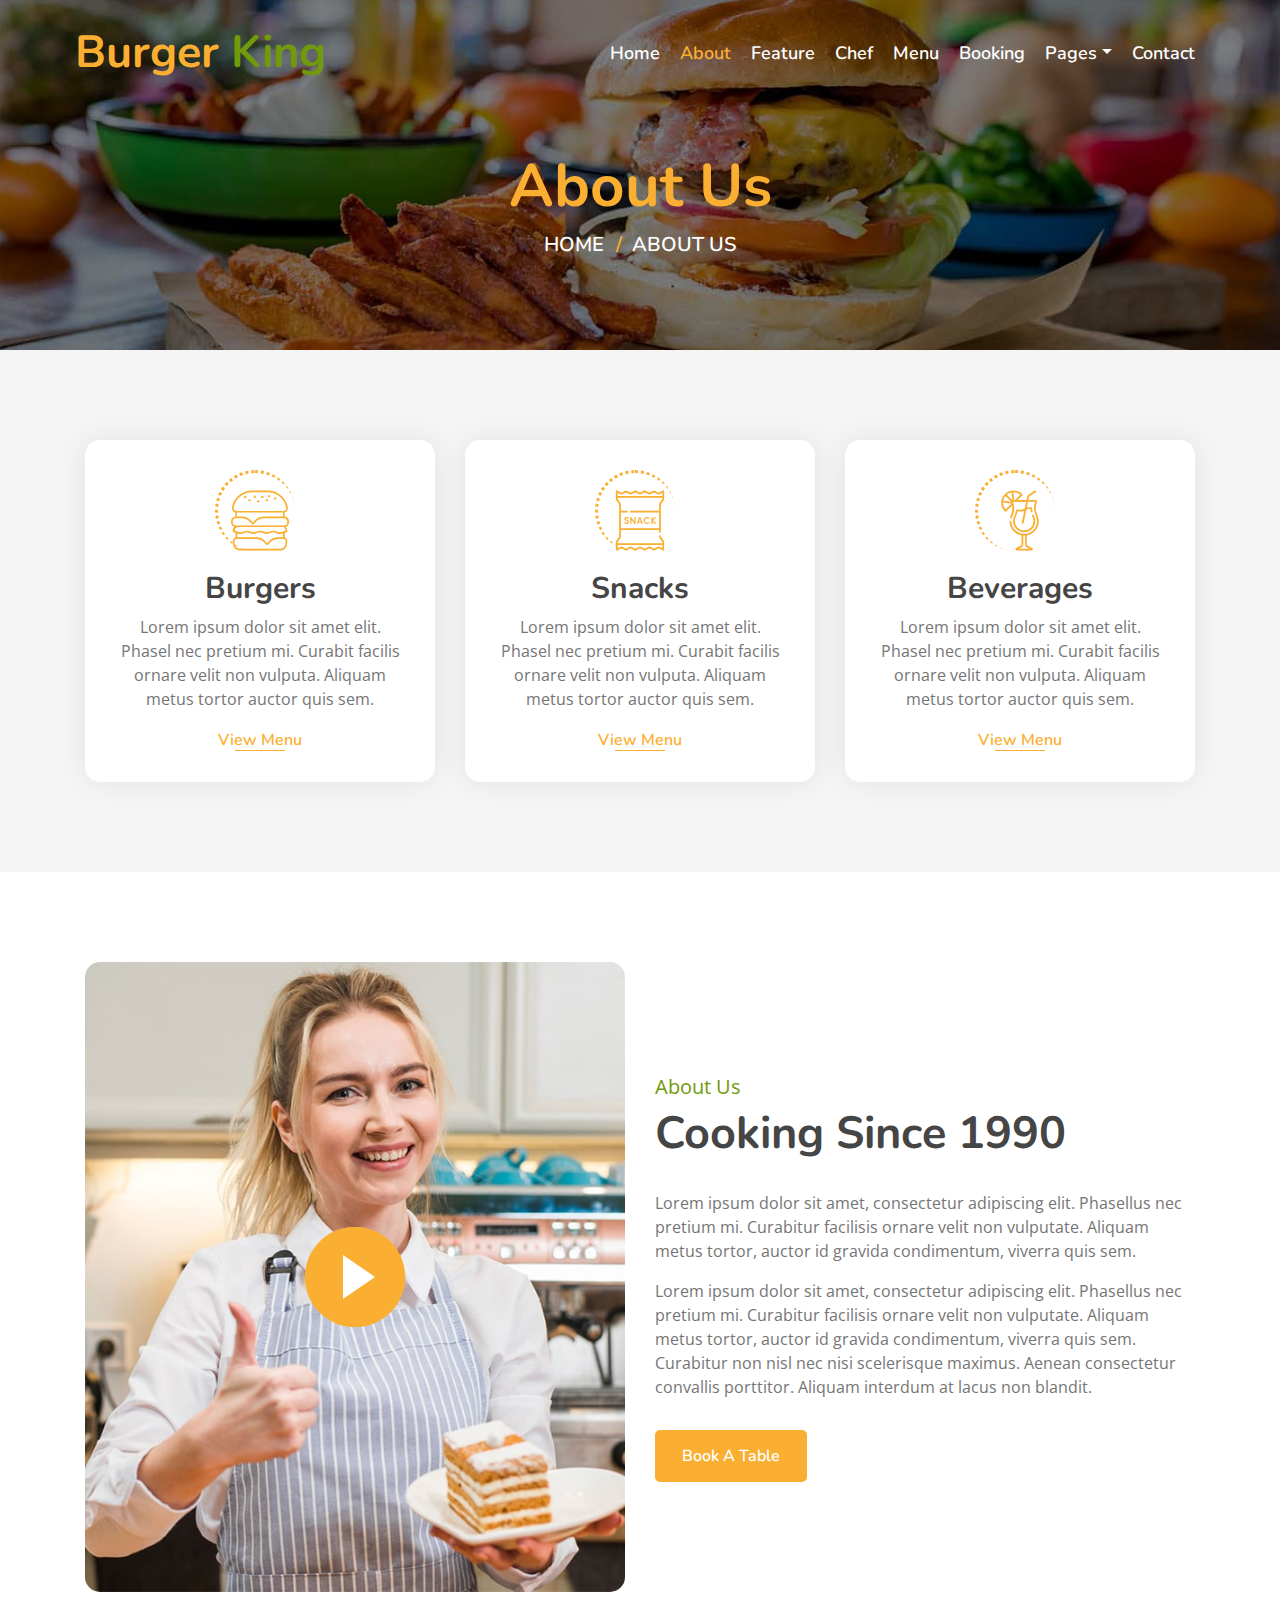
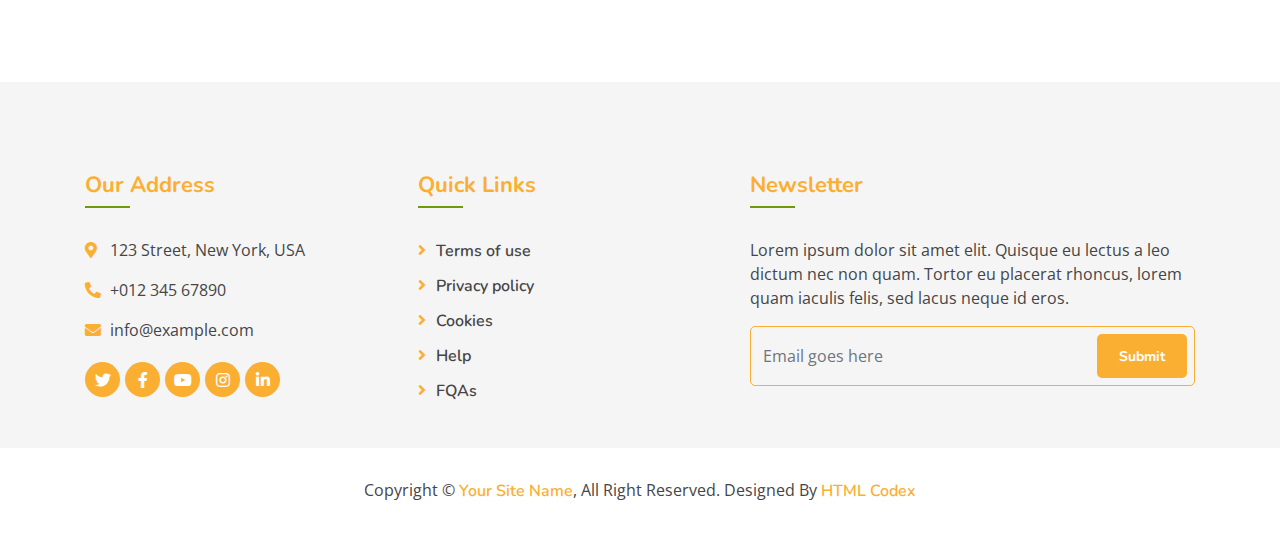
==== about.html @ d8babcac "load" ====
<!DOCTYPE html>
<html lang="en">
    <head>
        <meta charset="utf-8">
        <title>Burger King - Food Website Template</title>
        <meta content="width=device-width, initial-scale=1.0" name="viewport">
        <meta content="Free Website Template" name="keywords">
        <meta content="Free Website Template" name="description">

        <!-- Favicon -->
        <link href="img/favicon.ico" rel="icon">

        <!-- Google Font -->
        <link href="https://fonts.googleapis.com/css?family=Open+Sans:300,400|Nunito:600,700" rel="stylesheet"> 
        
        <!-- CSS Libraries -->
        <link href="https://stackpath.bootstrapcdn.com/bootstrap/4.4.1/css/bootstrap.min.css" rel="stylesheet">
        <link href="https://cdnjs.cloudflare.com/ajax/libs/font-awesome/5.10.0/css/all.min.css" rel="stylesheet">
        <link href="lib/animate/animate.min.css" rel="stylesheet">
        <link href="lib/owlcarousel/assets/owl.carousel.min.css" rel="stylesheet">
        <link href="lib/flaticon/font/flaticon.css" rel="stylesheet">
        <link href="lib/tempusdominus/css/tempusdominus-bootstrap-4.min.css" rel="stylesheet" />

        <!-- Template Stylesheet -->
        <link href="css/style.css" rel="stylesheet">
    </head>

    <body>
        <!-- Nav Bar Start -->
        <div class="navbar navbar-expand-lg bg-light navbar-light">
            <div class="container-fluid">
                <a href="index.html" class="navbar-brand">Burger <span>King</span></a>
                <button type="button" class="navbar-toggler" data-toggle="collapse" data-target="#navbarCollapse">
                    <span class="navbar-toggler-icon"></span>
                </button>

                <div class="collapse navbar-collapse justify-content-between" id="navbarCollapse">
                    <div class="navbar-nav ml-auto">
                        <a href="index.html" class="nav-item nav-link">Home</a>
                        <a href="about.html" class="nav-item nav-link active">About</a>
                        <a href="feature.html" class="nav-item nav-link">Feature</a>
                        <a href="team.html" class="nav-item nav-link">Chef</a>
                        <a href="menu.html" class="nav-item nav-link">Menu</a>
                        <a href="booking.html" class="nav-item nav-link">Booking</a>
                        <div class="nav-item dropdown">
                            <a href="#" class="nav-link dropdown-toggle" data-toggle="dropdown">Pages</a>
                            <div class="dropdown-menu">
                                <a href="blog.html" class="dropdown-item">Blog Grid</a>
                                <a href="single.html" class="dropdown-item">Blog Detail</a>
                            </div>
                        </div>
                        <a href="contact.html" class="nav-item nav-link">Contact</a>
                    </div>
                </div>
            </div>
        </div>
        <!-- Nav Bar End -->
        
        
        <!-- Page Header Start -->
        <div class="page-header mb-0">
            <div class="container">
                <div class="row">
                    <div class="col-12">
                        <h2>About Us</h2>
                    </div>
                    <div class="col-12">
                        <a href="">Home</a>
                        <a href="">About Us</a>
                    </div>
                </div>
            </div>
        </div>
        <!-- Page Header End -->
        
        
        <!-- Food Start -->
        <div class="food mt-0">
            <div class="container">
                <div class="row align-items-center">
                    <div class="col-md-4">
                        <div class="food-item">
                            <i class="flaticon-burger"></i>
                            <h2>Burgers</h2>
                            <p>
                                Lorem ipsum dolor sit amet elit. Phasel nec pretium mi. Curabit facilis ornare velit non vulputa. Aliquam metus tortor auctor quis sem. 
                            </p>
                            <a href="">View Menu</a>
                        </div>
                    </div>
                    <div class="col-md-4">
                        <div class="food-item">
                            <i class="flaticon-snack"></i>
                            <h2>Snacks</h2>
                            <p>
                                Lorem ipsum dolor sit amet elit. Phasel nec pretium mi. Curabit facilis ornare velit non vulputa. Aliquam metus tortor auctor quis sem. 
                            </p>
                            <a href="">View Menu</a>
                        </div>
                    </div>
                    <div class="col-md-4">
                        <div class="food-item">
                            <i class="flaticon-cocktail"></i>
                            <h2>Beverages</h2>
                            <p>
                                Lorem ipsum dolor sit amet elit. Phasel nec pretium mi. Curabit facilis ornare velit non vulputa. Aliquam metus tortor auctor quis sem. 
                            </p>
                            <a href="">View Menu</a>
                        </div>
                    </div>
                </div>
            </div>
        </div>
        <!-- Food End -->
        

        <!-- About Start -->
        <div class="about">
            <div class="container">
                <div class="row align-items-center">
                    <div class="col-lg-6">
                        <div class="about-img">
                            <img src="img/about.jpg" alt="Image">
                            <button type="button" class="btn-play" data-toggle="modal" data-src="https://www.youtube.com/embed/DWRcNpR6Kdc" data-target="#videoModal">
                                <span></span>
                            </button>
                        </div>
                    </div>
                    <div class="col-lg-6">
                        <div class="about-content">
                            <div class="section-header">
                                <p>About Us</p>
                                <h2>Cooking Since 1990</h2>
                            </div>
                            <div class="about-text">
                                <p>
                                    Lorem ipsum dolor sit amet, consectetur adipiscing elit. Phasellus nec pretium mi. Curabitur facilisis ornare velit non vulputate. Aliquam metus tortor, auctor id gravida condimentum, viverra quis sem.
                                </p>
                                <p>
                                    Lorem ipsum dolor sit amet, consectetur adipiscing elit. Phasellus nec pretium mi. Curabitur facilisis ornare velit non vulputate. Aliquam metus tortor, auctor id gravida condimentum, viverra quis sem. Curabitur non nisl nec nisi scelerisque maximus. Aenean consectetur convallis porttitor. Aliquam interdum at lacus non blandit.
                                </p>
                                <a class="btn custom-btn" href="">Book A Table</a>
                            </div>
                        </div>
                    </div>
                </div>
            </div>
        </div>
        <!-- About End -->
        
        
        <!-- Video Modal Start-->
        <div class="modal fade" id="videoModal" tabindex="-1" role="dialog" aria-labelledby="exampleModalLabel" aria-hidden="true">
            <div class="modal-dialog" role="document">
                <div class="modal-content">
                    <div class="modal-body">
                        <button type="button" class="close" data-dismiss="modal" aria-label="Close">
                            <span aria-hidden="true">&times;</span>
                        </button>        
                        <!-- 16:9 aspect ratio -->
                        <div class="embed-responsive embed-responsive-16by9">
                            <iframe class="embed-responsive-item" src="" id="video"  allowscriptaccess="always" allow="autoplay"></iframe>
                        </div>
                    </div>
                </div>
            </div>
        </div> 
        <!-- Video Modal End -->


        <!-- Footer Start -->
        <div class="footer">
            <div class="container">
                <div class="row">
                    <div class="col-lg-7">
                        <div class="row">
                            <div class="col-md-6">
                                <div class="footer-contact">
                                    <h2>Our Address</h2>
                                    <p><i class="fa fa-map-marker-alt"></i>123 Street, New York, USA</p>
                                    <p><i class="fa fa-phone-alt"></i>+012 345 67890</p>
                                    <p><i class="fa fa-envelope"></i>info@example.com</p>
                                    <div class="footer-social">
                                        <a href=""><i class="fab fa-twitter"></i></a>
                                        <a href=""><i class="fab fa-facebook-f"></i></a>
                                        <a href=""><i class="fab fa-youtube"></i></a>
                                        <a href=""><i class="fab fa-instagram"></i></a>
                                        <a href=""><i class="fab fa-linkedin-in"></i></a>
                                    </div>
                                </div>
                            </div>
                            <div class="col-md-6">
                                <div class="footer-link">
                                    <h2>Quick Links</h2>
                                    <a href="">Terms of use</a>
                                    <a href="">Privacy policy</a>
                                    <a href="">Cookies</a>
                                    <a href="">Help</a>
                                    <a href="">FQAs</a>
                                </div>
                            </div>
                        </div>
                    </div>
                    <div class="col-lg-5">
                        <div class="footer-newsletter">
                            <h2>Newsletter</h2>
                            <p>
                                Lorem ipsum dolor sit amet elit. Quisque eu lectus a leo dictum nec non quam. Tortor eu placerat rhoncus, lorem quam iaculis felis, sed lacus neque id eros.
                            </p>
                            <div class="form">
                                <input class="form-control" placeholder="Email goes here">
                                <button class="btn custom-btn">Submit</button>
                            </div>
                        </div>
                    </div>
                </div>
            </div>
            <div class="copyright">
                <div class="container">
                    <p>Copyright &copy; <a href="#">Your Site Name</a>, All Right Reserved.</p>
                    <p>Designed By <a href="https://htmlcodex.com">HTML Codex</a></p>
                </div>
            </div>
        </div>
        <!-- Footer End -->

        <a href="#" class="back-to-top"><i class="fa fa-chevron-up"></i></a>

        <!-- JavaScript Libraries -->
        <script src="https://code.jquery.com/jquery-3.4.1.min.js"></script>
        <script src="https://stackpath.bootstrapcdn.com/bootstrap/4.4.1/js/bootstrap.bundle.min.js"></script>
        <script src="lib/easing/easing.min.js"></script>
        <script src="lib/owlcarousel/owl.carousel.min.js"></script>
        <script src="lib/tempusdominus/js/moment.min.js"></script>
        <script src="lib/tempusdominus/js/moment-timezone.min.js"></script>
        <script src="lib/tempusdominus/js/tempusdominus-bootstrap-4.min.js"></script>
        
        <!-- Contact Javascript File -->
        <script src="mail/jqBootstrapValidation.min.js"></script>
        <script src="mail/contact.js"></script>

        <!-- Template Javascript -->
        <script src="js/main.js"></script>
    </body>
</html>
---- lib/flaticon/font/flaticon.css ----
/*
  	Flaticon icon font: Flaticon
  	Creation date: 19/09/2020 16:59
  	*/

@font-face {
  font-family: "Flaticon";
  src: url("./Flaticon.eot");
  src: url("./Flaticon.eot?#iefix") format("embedded-opentype"),
       url("./Flaticon.woff2") format("woff2"),
       url("./Flaticon.woff") format("woff"),
       url("./Flaticon.ttf") format("truetype"),
       url("./Flaticon.svg#Flaticon") format("svg");
  font-weight: normal;
  font-style: normal;
}

@media screen and (-webkit-min-device-pixel-ratio:0) {
  @font-face {
    font-family: "Flaticon";
    src: url("./Flaticon.svg#Flaticon") format("svg");
  }
}

[class^="flaticon-"]:before, [class*=" flaticon-"]:before,
[class^="flaticon-"]:after, [class*=" flaticon-"]:after {   
  font-family: Flaticon;
        font-size: 20px;
font-style: normal;
margin-left: 20px;
}

.flaticon-burger:before { content: "\f100"; }
.flaticon-fast-food:before { content: "\f101"; }
.flaticon-snack:before { content: "\f102"; }
.flaticon-cocktail:before { content: "\f103"; }
.flaticon-vegetable:before { content: "\f104"; }
.flaticon-meat:before { content: "\f105"; }
.flaticon-medal:before { content: "\f106"; }
.flaticon-fruits-and-vegetables:before { content: "\f107"; }
.flaticon-cooking:before { content: "\f108"; }
.flaticon-courier:before { content: "\f109"; }
---- css/style.css ----
/*******************************/
/********* General CSS *********/
/*******************************/
body {
    color: #757575;
    background: #ffffff;
    font-family: 'open sans', sans-serif;
}

h1,
h2, 
h3, 
h4,
h5, 
h6 {
    color: #454545;
    font-family: 'Nunito', sans-serif;
}

a {
    font-family: 'Nunito', sans-serif;
    font-weight: 600;
    color: #fbaf32;
    transition: .3s;
}

a:hover,
a:active,
a:focus {
    color: #719a0a;
    outline: none;
    text-decoration: none;
}

.btn.custom-btn {
    padding: 12px 25px;
    font-family: 'Nunito', sans-serif;
    font-size: 16px;
    font-weight: 600;
    color: #ffffff;
    background: #fbaf32;
    border: 2px solid #fbaf32;
    border-radius: 5px;
    transition: .5s;
}

.btn.custom-btn:hover {
    color: #fbaf32;
    background: transparent;
}

.btn.custom-btn:focus,
.form-control:focus,
.custom-select:focus {
    box-shadow: none;
}

.container-fluid {
    max-width: 1366px;
}

.back-to-top {
    position: fixed;
    display: none;
    background: #fbaf32;
    width: 44px;
    height: 44px;
    text-align: center;
    line-height: 1;
    font-size: 22px;
    right: 15px;
    bottom: 15px;
    border-radius: 5px;
    transition: background 0.5s;
    z-index: 9;
}

.back-to-top i {
    color: #ffffff;
    padding-top: 10px;
}

.back-to-top:hover {
    background: #719a0a;
}

[class^="flaticon-"]:before, [class*=" flaticon-"]:before,
[class^="flaticon-"]:after, [class*=" flaticon-"]:after {   
    font-size: inherit;
    margin-left: 0;
}


/**********************************/
/*********** Nav Bar CSS **********/
/**********************************/
.navbar {
    position: relative;
    transition: .5s;
    z-index: 999;
}

.navbar.nav-sticky {
    position: fixed;
    top: 0;
    width: 100%;
    box-shadow: 0 2px 5px rgba(0, 0, 0, .3);
}

.navbar .navbar-brand {
    margin: 0;
    color: #fbaf32;
    font-size: 45px;
    line-height: 0px;
    font-weight: 700;
    font-family: 'Nunito', sans-serif;
    transition: .5s;
    
}

.navbar .navbar-brand span {
    color: #719a0a;
}

.navbar .navbar-brand:hover {
    color: #fbaf32;
}

.navbar .navbar-brand:hover span {
    color: #fbaf32;
}

.navbar .navbar-brand img {
    max-width: 100%;
    /* max-height: 40px; */
}

.navbar .dropdown-menu {
    margin-top: 0;
    border: 0;
    border-radius: 0;
    background: #f8f9fa;
}

@media (min-width: 992px) {
    .navbar {
        position: absolute;
        width: 100%;
        padding: 30px 60px;
        background: transparent !important;
        z-index: 9;
    }
    
    .navbar.nav-sticky {
        padding: 10px 60px;
        background: #ffffff !important;
    }
    
    .navbar .navbar-brand {
        color: #fbaf32;
    }
    
    .navbar.nav-sticky .navbar-brand {
        color: #fbaf32;
    }

    .navbar-light .navbar-nav .nav-link,
    .navbar-light .navbar-nav .nav-link:focus {
        padding: 10px 10px 8px 10px;
        font-family: 'Nunito', sans-serif;
        color: #ffffff;
        font-size: 18px;
        font-weight: 600;
    }
    
    .navbar-light.nav-sticky .navbar-nav .nav-link,
    .navbar-light.nav-sticky .navbar-nav .nav-link:focus {
        color: #666666;
    }

    .navbar-light .navbar-nav .nav-link:hover,
    .navbar-light .navbar-nav .nav-link.active {
        color: #fbaf32;
    }
    
    .navbar-light.nav-sticky .navbar-nav .nav-link:hover,
    .navbar-light.nav-sticky .navbar-nav .nav-link.active {
        color: #fbaf32;
    }
}

@media (max-width: 991.98px) {   
    .navbar {
        padding: 15px;
        background: #ffffff !important;
    }
    
    .navbar .navbar-brand {
        color: #fbaf32;
    }
    
    .navbar .navbar-nav {
        margin-top: 15px;
    }
    
    .navbar a.nav-link {
        padding: 5px;
    }
    
    .navbar .dropdown-menu {
        box-shadow: none;
    }
}


/*******************************/
/********** Hero CSS ***********/
/*******************************/
.carousel {
    position: relative;
    width: 100%;
    height: 60VH;
    min-height: 400px;
    background: #ffffff;
}

.carousel .container-fluid {
    padding: 0;
}

.carousel .carousel-item {
    position: relative;
    width: 100%;
    height: 60VH;
    display: flex;
    align-items: center;
    justify-content: center;
    flex-direction: column;
}

.carousel .carousel-img {
    position: relative;
    width: 100%;
    height: 100%;
    text-align: right;
    overflow: hidden;
}

.carousel .carousel-img::after {
    position: absolute;
    content: "";
    top: 0;
    right: 0;
    bottom: 0;
    left: 0;
    background: rgba(0, 0, 0, 0.6);
    z-index: 1;
}

.carousel .carousel-img img {
    width: 100%;
    height: 100%;
    object-fit: cover;
}

.carousel .carousel-text {
    position: absolute;
    max-width: 700px;
    height: calc(100vh - 35px);
    display: flex;
    align-items: center;
    justify-content: center;
    flex-direction: column;
    z-index: 2;
}

.carousel .carousel-text h1 {
    text-align: center;
    color: #ffffff;
    font-size: 60px;
    font-weight: 700;
    margin-bottom: 30px;
}

.carousel .carousel-text h1 span {
    color: #fbaf32;
}

.carousel .carousel-text p {
    color: #ffffff;
    text-align: center;
    font-size: 20px;
    margin-bottom: 35px;
}

.carousel .carousel-btn .btn:last-child {
    margin-left: 10px;
    background: #719a0a;
    border-color: #719a0a;
}

.carousel .carousel-btn .btn:last-child:hover {
    color: #719a0a;
    background: transparent;
}

.carousel .animated {
    -webkit-animation-duration: 1s;
    animation-duration: 1s;
}

@media (max-width: 991.98px) {
    .carousel,
    .carousel .carousel-item,
    .carousel .carousel-text {
        height: calc(100vh - 105px);
    }
    
    .carousel .carousel-text h1 {
        font-size: 35px;
    }
    
    .carousel .carousel-text p {
        font-size: 16px;
    }
    
    .carousel .carousel-text .btn {
        padding: 12px 30px;
        font-size: 15px;
        letter-spacing: 0;
    }
}

@media (max-width: 767.98px) {
    .carousel,
    .carousel .carousel-item,
    .carousel .carousel-text {
        height: calc(100vh - 70px);
    }
    
    .carousel .carousel-text h1 {
        font-size: 30px;
    }
    
    .carousel .carousel-text .btn {
        padding: 10px 25px;
        font-size: 15px;
        letter-spacing: 0;
    }
}

@media (max-width: 575.98px) {
    .carousel .carousel-text h1 {
        font-size: 25px;
    }
    
    .carousel .carousel-text .btn {
        padding: 8px 20px;
        font-size: 14px;
        letter-spacing: 0;
    }
}


/*******************************/
/******* Page Header CSS *******/
/*******************************/
.page-header {
    position: relative;
    margin-bottom: 45px;
    padding: 150px 0 90px 0;
    text-align: center;
    background: linear-gradient(rgba(0, 0, 0, .5), rgba(0, 0, 0, .5)), url(../img/page-header.jpg);
    background-position: center;
    background-repeat: no-repeat;
    background-size: cover;
}

.page-header h2 {
    position: relative;
    color: #fbaf32;
    font-size: 60px;
    font-weight: 700;
}

.page-header a {
    position: relative;
    padding: 0 12px;
    font-size: 20px;
    text-transform: uppercase;
    color: #ffffff;
}

.page-header a:hover {
    color: #ffffff;
}

.page-header a::after {
    position: absolute;
    content: "/";
    width: 8px;
    height: 8px;
    top: -1px;
    right: -7px;
    text-align: center;
    color: #fbaf32;
}

.page-header a:last-child::after {
    display: none;
}

@media (max-width: 767.98px) {
    .page-header h2 {
        font-size: 35px;
    }
    
    .page-header a {
        font-size: 18px;
    }
}


/*******************************/
/******* Section Header ********/
/*******************************/
.section-header {
    position: relative;
    margin-bottom: 45px;
}

.section-header p {
    color: #719a0a;
    margin-bottom: 5px;
    position: relative;
    font-size: 20px;
}

.section-header h2 {
    margin: 0;
    position: relative;
    font-size: 45px;
    font-weight: 700;
}

@media (max-width: 991.98px) {
    .section-header h2 {
        font-size: 40px;
        font-weight: 600;
    }
}

@media (max-width: 767.98px) {
    .section-header h2 {
        font-size: 35px;
        font-weight: 600;
    }
}

@media (max-width: 575.98px) {
    .section-header h2 {
        font-size: 30px;
        font-weight: 600;
    }
}


/*******************************/
/********* Booking CSS *********/
/*******************************/
.booking {
    position: relative;
    width: 100%;
    margin-bottom: 45px;
    background: rgba(0, 0, 0, .04);
}

.booking .booking-content {
    padding: 45px 0 15px 0;
}

.booking .booking-content .section-header {
    margin-bottom: 30px;
}

.booking .booking-form {
    padding: 60px 30px;
    background: #fbaf32;
}

.booking .booking-form .control-group {
    margin-bottom: 15px;
}

.booking .booking-form .input-group-text {
    position: absolute;
    padding: 0;
    border: none;
    background: none;
    top: 15px;
    right: 15px;
    color: #ffffff;
    font-size: 14px;
}

.booking .booking-form .form-control {
    height: 45px;
    font-size: 14px;
    color: #ffffff;
    padding: 0 15px;
    border-radius: 5px !important;
    border: 1px solid #ffffff;
    background: transparent;
}

.booking .booking-form select.form-control {
    padding: 0 10px;
}

.booking .booking-form .form-control::placeholder {
    color: #ffffff;
    opacity: 1;
}

.booking .booking-form .form-control:-ms-input-placeholder,
.booking .booking-form .form-control::-ms-input-placeholder {
    color: #ffffff;
}

.booking .booking-form .input-group [data-toggle="datetimepicker"] {
    cursor: default;
}

.booking .booking-form .btn.custom-btn {
    width: 100%;
    color: #fbaf32;
    background: #ffffff;
    border: 1px solid #ffffff;
}

.booking .booking-form .btn.custom-btn:hover {
    color: #ffffff;
    background: transparent;
}


/*******************************/
/********** Menu CSS ***********/
/*******************************/
.food {
    position: relative;
    width: 100%;
    padding: 90px 0 60px 0;
    margin: 45px 0;
    background: rgba(0, 0, 0, .04);
}

.food .food-item {
    position: relative;
    width: 100%;
    margin-bottom: 30px;
    padding: 50px 30px 30px;
    text-align: center;
    background: #ffffff;
    border-radius: 15px;
    box-shadow: 0 0 30px rgba(0, 0, 0, .08);
    transition: .3s;
}

.food .food-item:hover {
    box-shadow: none;
}

.food .food-item i {
    position: relative;
    display: inline-block;
    color: #fbaf32;
    font-size: 60px;
    line-height: 60px;
    margin-bottom: 20px;
    transition: .3s;
}

.food .food-item:hover i {
    color: #719a0a;
}

.food .food-item i::after {
    position: absolute;
    content: "";
    width: calc(100% + 20px);
    height: calc(100% + 20px);
    top: -20px;
    left: -15px;
    border: 3px dotted #fbaf32;
    border-right: transparent;
    border-bottom: transparent;
    border-radius: 100px;
    transition: .3s;
}

.food .food-item:hover i::after {
    border: 3px dotted #719a0a;
    border-right: transparent;
    border-bottom: transparent;
}

.food .food-item h2 {
    font-size: 30px;
    font-weight: 700;
}

.food .food-item a {
    position: relative;
    font-size: 16px;
}

.food .food-item a::after {
    position: absolute;
    content: "";
    width: 50px;
    height: 1px;
    bottom: 0;
    left: calc(50% - 25px);
    background: #fbaf32;
    transition: .3s;
}

.food .food-item a:hover::after {
    width: 100%;
    left: 0;
    background: #719a0a;
}



/*******************************/
/********** About CSS **********/
/*******************************/
.about {
    position: relative;
    width: 100%;
    padding: 45px 0;
}

.about .section-header {
    margin-bottom: 30px;
    margin-left: 0;
}

.about .about-img {
    position: relative;
}

.about .about-img img {
    position: relative;
    width: 100%;
    border-radius: 15px;
}

.about .btn-play {
    position: absolute;
    z-index: 1;
    top: 50%;
    left: 50%;
    transform: translateX(-50%) translateY(-50%);
    box-sizing: content-box;
    display: block;
    width: 32px;
    height: 44px;
    border-radius: 50%;
    border: none;
    outline: none;
    padding: 18px 20px 18px 28px;
}

.about .btn-play:before {
    content: "";
    position: absolute;
    z-index: 0;
    left: 50%;
    top: 50%;
    transform: translateX(-50%) translateY(-50%);
    display: block;
    width: 100px;
    height: 100px;
    background: #fbaf32;
    border-radius: 50%;
    animation: pulse-border 1500ms ease-out infinite;
}

.about .btn-play:after {
    content: "";
    position: absolute;
    z-index: 1;
    left: 50%;
    top: 50%;
    transform: translateX(-50%) translateY(-50%);
    display: block;
    width: 100px;
    height: 100px;
    background: #fbaf32;
    border-radius: 50%;
    transition: all 200ms;
}

.about .btn-play img {
    position: relative;
    z-index: 3;
    max-width: 100%;
    width: auto;
    height: auto;
}

.about .btn-play span {
    display: block;
    position: relative;
    z-index: 3;
    width: 0;
    height: 0;
    border-left: 32px solid #ffffff;
    border-top: 22px solid transparent;
    border-bottom: 22px solid transparent;
}

@keyframes pulse-border {
  0% {
    transform: translateX(-50%) translateY(-50%) translateZ(0) scale(1);
    opacity: 1;
  }
  100% {
    transform: translateX(-50%) translateY(-50%) translateZ(0) scale(1.5);
    opacity: 0;
  }
}

#videoModal {
    padding-left: 17px;
}

#videoModal .modal-dialog {
    position: relative;
    max-width: 800px;
    margin: 60px auto 0 auto;
}

#videoModal .modal-body {
    position: relative;
    padding: 0px;
}

#videoModal .close {
    position: absolute;
    width: 30px;
    height: 30px;
    right: 0px;
    top: -30px;
    z-index: 999;
    font-size: 30px;
    font-weight: normal;
    color: #ffffff;
    background: #000000;
    opacity: 1;
}

.about .about-content {
    position: relative;
}

.about .about-text p {
    font-size: 16px;
}

.about .about-text a.btn {
    position: relative;
    margin-top: 15px;
}

@media (max-width: 991.98px) {
    .about .about-img {
        margin-bottom: 30px;
    }
}


/*******************************/
/********* Feature CSS *********/
/*******************************/
.feature {
    position: relative;
    width: 100%;
    padding: 45px 0 0 0;
}

.feature .section-header {
    margin-bottom: 30px;
}

.feature .feature-text {
    position: relative;
    width: 100%;
}

.feature .feature-img {
    border-radius: 15px;
    margin-bottom: 25px;
    overflow: hidden;
}

.feature .feature-img .col-6,
.feature .feature-img .col-12 {
    padding: 0;
    overflow: hidden;
}

.feature .feature-img img {
    width: 100%;
    transition: .3s;
}

.feature .feature-img img:hover {
    transform: scale(1.1);
}

.feature .feature-text .btn {
    width: 100%;
    margin-top: 15px;
    margin-bottom: 45px;
}

.feature .feature-item {
    width: 100%;
    margin-bottom: 45px;
}

.feature .feature-item i {
    position: relative;
    display: block;
    color: #719a0a;
    font-size: 60px;
    line-height: 60px;
    margin-bottom: 15px;
    background-image: linear-gradient(#719a0a, #fbaf32);
    -webkit-background-clip: text;
    -webkit-text-fill-color: transparent;
}

.feature .feature-item i::after {
    position: absolute;
    content: "";
    width: 40px;
    height: 40px;
    top: -10px;
    left: 20px;
    background: #fbaf32;
    border-radius: 30px;
    z-index: -1;
}

.feature .feature-item h3 {
    font-size: 22px;
    font-weight: 700;
}


/*******************************/
/*********** Menu CSS **********/
/*******************************/
.menu {
    position: relative;
    padding: 45px 0 15px 0;
}

.menu .menu-tab {
    position: relative;
}

.menu .menu-tab img {
    max-width: 100%;
    border-radius: 15px;
}

.menu .menu-tab .nav.nav-pills .nav-link {
    color: #ffffff;
    background: #fbaf32;
    border-radius: 5px;
    margin: 0 5px;
}

.menu .menu-tab .nav.nav-pills .nav-link:hover,
.menu .menu-tab .nav.nav-pills .nav-link.active {
    color: #ffffff;
    background: #719a0a;
}

.menu .menu-tab .tab-content {
    padding: 30px 0 0 0;
    background: transparent;
}

.menu .menu-tab .tab-content .container {
    padding: 0;
}

.menu .menu-item {
    position: relative;
    margin-bottom: 30px;
    display: flex;
    align-items: center;
}

.menu .menu-img {
    width: 80px;
    margin-right: 20px;
}

.menu .menu-img img {
    width: 100%;
    border-radius: 100px;
}

.menu .menu-text {
    width: calc(100% - 100px);
}

.menu .menu-text h3 {
    position: relative;
    display: block;
    font-size: 22px;
    font-weight: 700;
}

.menu .menu-text h3::after {
    position: absolute;
    content: "";
    width: 100%;
    height: 0;
    top: 13px;
    left: 0;
    border-top: 2px dotted #cccccc;
    z-index: -1;
}

.menu .menu-text h3 span {
    display: inline-block;
    float: left;
    padding-right: 5px;
    background: #ffffff;
}

.menu .menu-text h3 strong {
    display: inline-block;
    float: right;
    padding-left: 5px;
    color: #fbaf32;
    background: #ffffff;
}

.menu .menu-text p {
    position: relative;
    margin: 5px 0 0 0;
    float: left;
    display: block;
}

@media(max-width: 575.98px) {
    .menu .menu-text p,
    .menu .menu-text h3,
    .menu .menu-text h3 span,
    .menu .menu-text h3 strong {
        display: block;
        float: none;
        padding: 0;
        margin: 0;
    }
    
    .menu .menu-text h3 {
        font-size: 18px;
        margin-bottom: 0;
    }
    
    .menu .menu-text h3 span {
        margin-bottom: 3px;
    }
    
    .menu .menu-text h3::after {
        display: none;
    }
}


/*******************************/
/*********** Team CSS **********/
/*******************************/
.team {
    position: relative;
    width: 100%;
    padding: 45px 0 15px 0;
}

.team .team-item {
    position: relative;
    margin-bottom: 30px;
    background: #ffffff;
}

.team .team-img {
    position: relative;
    border-radius: 15px 15px 0 0;
    overflow: hidden;
}

.team .team-img img {
    position: relative;
    width: 100%;
    margin-top: 15px;
    transform: scale(1.1);
    transition: .3s;
}

.team .team-item:hover img {
    margin-top: 0;
    margin-bottom: 15px;
}

.team .team-social {
    position: absolute;
    width: 100%;
    height: 100%;
    top: 0;
    left: 0;
    display: flex;
    align-items: center;
    justify-content: center;
    transition: .5s;
}

.team .team-social a {
    position: relative;
    margin: 0 3px;
    margin-top: 100px;
    width: 40px;
    height: 40px;
    display: flex;
    align-items: center;
    justify-content: center;
    border-radius: 40px;
    font-size: 16px;
    color: #ffffff;
    background: #fbaf32;
    opacity: 0;
}

.team .team-social a:hover {
    color: #ffffff;
    background: #719a0a;
}

.team .team-item:hover .team-social {
    background: rgba(256, 256, 256, .5);
}

.team .team-item:hover .team-social a:first-child {
    opacity: 1;
    margin-top: 0;
    transition: .3s 0s;
}

.team .team-item:hover .team-social a:nth-child(2) {
    opacity: 1;
    margin-top: 0;
    transition: .3s .1s;
}

.team .team-item:hover .team-social a:nth-child(3) {
    opacity: 1;
    margin-top: 0;
    transition: .3s .2s;
}

.team .team-item:hover .team-social a:nth-child(4) {
    opacity: 1;
    margin-top: 0;
    transition: .3s .3s;
}

.team .team-text {
    position: relative;
    padding: 25px 15px;
    text-align: center;
    background: #ffffff;
    border: 1px solid rgba(0, 0, 0, .07);
    border-top: none;
    border-radius: 0 0 15px 15px;
}

.team .team-text h2 {
    font-size: 22px;
    font-weight: 700;
}

.team .team-text p {
    margin: 0;
    font-size: 16px;
}


/*******************************/
/******* Testimonial CSS *******/
/*******************************/
.testimonial {
    position: relative;
    width: 100%;
    padding: 90px 0;
    margin: 45px 0;
    background: rgba(0, 0, 0, .04);
}

.testimonial .testimonials-carousel {
    position: relative;
    width: calc(100% + 30px);
    margin: 0 -15px;
}

.testimonial .testimonial-item {
    position: relative;
    margin: 15px;
    padding: 30px;
    display: flex;
    align-items: center;
    justify-content: center;
    flex-direction: column;
    background: #ffffff;
    border-radius: 15px;
    box-shadow: 0 0 15px rgba(0, 0, 0, .08);
    transition: .3s;
    overflow: hidden;
}

.testimonial .testimonial-item:hover {
    box-shadow: none;
}

.testimonial .testimonial-img {
    position: relative;
    width: 100px;
    border-radius: 100px;
    margin-bottom: 20px;
    overflow: hidden;
}

.testimonial .testimonial-img img {
    width: 100%;
    border-radius: 100px;
}

.testimonial .testimonial-item p {
    text-align: center;
    margin-bottom: 10px;
}

.testimonial .testimonial-item h2 {
    position: relative;
    font-size: 18px;
    font-weight: 700;
    margin-bottom: 2px;
}

.testimonial .testimonial-item h3 {
    color: #999999;
    font-size: 16px;
    font-weight: 600;
    margin: 0;
}

.testimonial .owl-dots {
    margin-top: 10px;
    text-align: center;
}

.testimonial .owl-dot {
    display: inline-block;
    margin: 0 5px;
    width: 12px;
    height: 12px;
    border-radius: 50%;
    background: #fbaf32;
}

.testimonial .owl-dot.active {
    background: #719a0a;
}


/*******************************/
/*********** Blog CSS **********/
/*******************************/
.blog {
    position: relative;
    width: 100%;
    padding: 45px 0 0 0;
}

.blog .blog-item {
    position: relative;
}

.blog .blog-img {
    position: relative;
    width: 100%;
    border-radius: 15px;
    overflow: hidden;
    z-index: 1;
}

.blog .blog-img img {
    width: 100%;
}

.blog .blog-content {
    position: relative;
    width: calc(100% - 60px);
    top: -60px;
    left: 30px;
    padding: 25px 30px 30px 30px;
    background: #ffffff;
    box-shadow: 0 0 30px rgba(0, 0, 0, .08);
    border-radius: 15px;
    z-index: 2;
}

.blog .blog-content h2.blog-title {
    font-size: 22px;
    font-weight: 700;
}

.blog .blog-meta {
    position: relative;
    display: flex;
    flex-wrap: wrap;
    margin-bottom: 15px;
}

.blog .blog-meta p {
    margin: 0 10px 0 0;
    font-size: 14px;
    color: #999999;
}

.blog .blog-meta i {
    color: #fbaf32;
    margin-right: 5px;
}

.blog .blog-meta p:last-child {
    margin: 0;
}

.blog .blog-text {
    position: relative;
}

.blog .blog-text p {
    margin-bottom: 10px;
}

.blog .blog-item a.btn {
    margin-top: 10px;
    padding: 5px 15px;
}

.blog .pagination .page-link {
    color: #fbaf32;
    border-radius: 5px;
    border-color: #fbaf32;
    margin: 0 2px;
}

.blog .pagination .page-link:hover,
.blog .pagination .page-item.active .page-link {
    color: #ffffff;
    background: #fbaf32;
}

.blog .pagination .disabled .page-link {
    color: #999999;
}

@media(max-width: 575.98px){
    .blog .blog-meta p {
        flex: 50%;
        font-size: 13px;
        margin: 0 0 5px 0;
    }
}


/*******************************/
/******* Single Post CSS *******/
/*******************************/
.single {
    position: relative;
    padding: 45px 0;
}

.single .single-content {
    position: relative;
    margin-bottom: 30px;
    overflow: hidden;
}

.single .single-content img {
    margin-bottom: 20px;
    width: 100%;
}

.single .single-tags {
    margin: -5px -5px 41px -5px;
    font-size: 0;
}

.single .single-tags a {
    margin: 5px;
    display: inline-block;
    padding: 7px 15px;
    font-size: 14px;
    font-weight: 400;
    color: #fbaf32;
    border: 1px solid #dddddd;
    border-radius: 5px;
}

.single .single-tags a:hover {
    color: #ffffff;
    background: #fbaf32;
    border-color: #fbaf32;
}

.single .single-bio {
    margin-bottom: 45px;
    padding: 30px;
    background: rgba(0, 0, 0, .04);
    display: flex;
}

.single .single-bio-img {
    width: 100%;
    max-width: 100px;
}

.single .single-bio-img img {
    width: 100%;
    border-radius: 100px;
}

.single .single-bio-text {
    padding-left: 30px;
}

.single .single-bio-text h3 {
    font-size: 20px;
    font-weight: 700;
}

.single .single-bio-text p {
    margin: 0;
}

.single .single-related {
    margin-bottom: 45px;
}

.single .single-related h2 {
    font-size: 30px;
    font-weight: 700;
    margin-bottom: 25px;
}

.single .related-slider {
    position: relative;
    margin: 0 -15px;
    width: calc(100% + 30px);
}

.single .related-slider .post-item {
    margin: 0 15px;
}

.single .post-item {
    display: flex;
    align-items: center;
    margin-bottom: 15px;
}

.single .post-item .post-img {
    width: 100%;
    max-width: 80px;
}

.single .post-item .post-img img {
    width: 100%;
    border-radius: 5px;
}

.single .post-item .post-text {
    padding-left: 15px;
}

.single .post-item .post-text a {
    color: #757575;
    font-size: 17px;
}

.single .post-item .post-text a:hover {
    color: #fbaf32;
}

.single .post-item .post-meta {
    display: flex;
    margin-top: 8px;
}

.single .post-item .post-meta p {
    display: inline-block;
    margin: 0;
    padding: 0 3px;
    font-size: 14px;
    font-weight: 300;
    font-style: italic;
}

.single .post-item .post-meta p a {
    margin-left: 5px;
    color: #999999;
    font-size: 14px;
    font-weight: 300;
    font-style: normal;
}

.single .related-slider .owl-nav {
    position: absolute;
    width: 90px;
    top: -55px;
    right: 15px;
    display: flex;
}

.single .related-slider .owl-nav .owl-prev,
.single .related-slider .owl-nav .owl-next {
    margin-left: 15px;
    width: 30px;
    height: 30px;
    display: flex;
    align-items: center;
    justify-content: center;
    color: #ffffff;
    background: #fbaf32;
    font-size: 16px;
    transition: .3s;
}

.single .related-slider .owl-nav .owl-prev:hover,
.single .related-slider .owl-nav .owl-next:hover {
    color: #ffffff;
    background: #719a0a;
}

.single .single-comment {
    position: relative;
    margin-bottom: 45px;
}

.single .single-comment h2 {
    font-size: 30px;
    font-weight: 700;
    margin-bottom: 25px;
}

.single .comment-list {
    list-style: none;
    padding: 0;
}

.single .comment-child {
    list-style: none;
}

.single .comment-body {
    display: flex;
    margin-bottom: 30px;
}

.single .comment-img {
    width: 60px;
}

.single .comment-img img {
    width: 100%;
    border-radius: 100px;
}

.single .comment-text {
    padding-left: 15px;
    width: calc(100% - 60px);
}

.single .comment-text h3 {
    font-size: 18px;
    font-weight: 600;
    margin-bottom: 3px;
}

.single .comment-text span {
    display: block;
    font-size: 14px;
    font-weight: 300;
    margin-bottom: 5px;
}

.single .comment-text .btn {
    padding: 3px 10px;
    font-size: 14px;
    color: #454545;
    background: #dddddd;
    border-radius: 5px;
}

.single .comment-text .btn:hover {
    background: #fbaf32;
}

.single .comment-form {
    position: relative;
}

.single .comment-form h2 {
    font-size: 30px;
    font-weight: 700;
    margin-bottom: 25px;
}

.single .comment-form form {
    padding: 30px;
    background: #f3f6ff;
}

.single .comment-form form .form-group:last-child {
    margin: 0;
}

.single .comment-form input,
.single .comment-form textarea {
    border-radius: 5px;
}


/**********************************/
/*********** Sidebar CSS **********/
/**********************************/
.sidebar {
    position: relative;
    width: 100%;
}

@media(max-width: 991.98px) {
    .sidebar {
        margin-top: 45px;
    }
}

.sidebar .sidebar-widget {
    position: relative;
    margin-bottom: 45px;
}

.sidebar .sidebar-widget .widget-title {
    position: relative;
    margin-bottom: 30px;
    padding-bottom: 5px;
    font-size: 25px;
    font-weight: 700;
}

.sidebar .sidebar-widget .widget-title::after {
    position: absolute;
    content: "";
    width: 60px;
    height: 2px;
    bottom: 0;
    left: 0;
    background: #fbaf32;
}

.sidebar .sidebar-widget .search-widget {
    position: relative;
}

.sidebar .search-widget input {
    height: 50px;
    border: 1px solid #dddddd;
    border-radius: 5px;
}

.sidebar .search-widget input:focus {
    box-shadow: none;
}

.sidebar .search-widget .btn {
    position: absolute;
    top: 6px;
    right: 15px;
    height: 40px;
    padding: 0;
    font-size: 25px;
    color: #fbaf32;
    background: none;
    border-radius: 0;
    border: none;
    transition: .3s;
}

.sidebar .search-widget .btn:hover {
    color: #719a0a;
}

.sidebar .sidebar-widget .recent-post {
    position: relative;
}

.sidebar .sidebar-widget .tab-post {
    position: relative;
}

.sidebar .tab-post .nav.nav-pills .nav-link {
    color: #ffffff;
    background: #fbaf32;
    border-radius: 0;
}

.sidebar .tab-post .nav.nav-pills .nav-link:hover,
.sidebar .tab-post .nav.nav-pills .nav-link.active {
    color: #ffffff;
    background: #719a0a;
}

.sidebar .tab-post .tab-content {
    padding: 15px 0 0 0;
    background: transparent;
}

.sidebar .tab-post .tab-content .container {
    padding: 0;
}

.sidebar .sidebar-widget .category-widget {
    position: relative;
}

.sidebar .category-widget ul {
    margin: 0;
    padding: 0;
    list-style: none;
}

.sidebar .category-widget ul li {
    margin: 0 0 12px 22px; 
}

.sidebar .category-widget ul li:last-child {
    margin-bottom: 0; 
}

.sidebar .category-widget ul li a {
    display: inline-block;
    line-height: 23px;
}

.sidebar .category-widget ul li::before {
    position: absolute;
    content: '\f105';
    font-family: 'Font Awesome 5 Free';
    font-weight: 900;
    color: #fbaf32;
    left: 1px;
}

.sidebar .category-widget ul li span {
    display: inline-block;
    float: right;
}

.sidebar .sidebar-widget .tag-widget {
    position: relative;
    margin: -5px -5px;
}

.single .tag-widget a {
    margin: 5px;
    display: inline-block;
    padding: 7px 15px;
    font-size: 14px;
    font-weight: 400;
    color: #fbaf32;
    border: 1px solid #dddddd;
    border-radius: 5px;
}

.single .tag-widget a:hover {
    color: #ffffff;
    background: #fbaf32;
    border-color: #fbaf32;
}

.sidebar .image-widget {
    display: block;
    width: 100%;
    overflow: hidden;
}

.sidebar .image-widget img {
    max-width: 100%;
    transition: .3s;
}

.sidebar .image-widget img:hover {
    transform: scale(1.1);
}


/*******************************/
/********* Contact CSS *********/
/*******************************/
.contact {
    position: relative;
    width: 100%;
    padding: 45px 0 15px 0;
}

.contact .contact-information {
    min-height: 150px;
    margin: 0 0 30px 0;
    padding: 30px 15px 0 15px;
    background: rgba(0, 0, 0, .04);
}

.contact .contact-info {
    position: relative;
    display: flex;
    align-items: center;
    margin-bottom: 30px;
}

.contact .contact-icon {
    position: relative;
    width: 50px;
    height: 50px;
    display: flex;
    align-items: center;
    justify-content: center;
    background: #fbaf32;
    border-radius: 50px;
}

.contact .contact-icon i {
    font-size: 18px;
    color: #ffffff;
}

.contact .contact-text {
    position: relative;
    width: calc(100% - 50px);
    display: flex;
    flex-direction: column;
    padding-left: 15px;
}

.contact .contact-text h3 {
    font-size: 18px;
    font-weight: 700;
    color: #719a0a;
}

.contact .contact-text p {
    margin: 0;
    font-size: 16px;
    color: #454545;
}

.contact .contact-social a {
    margin-right: 10px;
    font-size: 18px;
    color: #fbaf32;
}

.contact .contact-social a:hover {
    color: #719a0a;
}

.contact .contact-form iframe {
    width: 100%;
    height: 380px;
    border-radius: 15px;
    margin-bottom: 25px;
}

.contact .contact-form input {
    padding: 15px;
    background: none;
    border-radius: 5px;
    border: 1px solid rgba(0, 0, 0, .1);
}

.contact .contact-form textarea {
    height: 150px;
    padding: 8px 15px;
    background: none;
    border-radius: 5px;
    border: 1px solid rgba(0, 0, 0, .1);
}

.contact .help-block ul {
    margin: 0;
    padding: 0;
    list-style-type: none;
}


/*******************************/
/********* Footer CSS **********/
/*******************************/
.footer {
    position: relative;
    margin-top: 45px;
    padding-top: 90px;
    background: rgba(0, 0, 0, .04);
}

.footer .footer-contact,
.footer .footer-link,
.footer .footer-newsletter {
    position: relative;
    margin-bottom: 45px;
    color: #454545;
}

.footer .footer-contact h2,
.footer .footer-link h2,
.footer .footer-newsletter h2 {
    position: relative;
    margin-bottom: 30px;
    padding-bottom: 10px;
    font-size: 22px;
    font-weight: 700;
    color: #fbaf32;
}

.footer .footer-contact h2::after,
.footer .footer-link h2::after,
.footer .footer-newsletter h2::after {
    position: absolute;
    content: "";
    width: 45px;
    height: 2px;
    bottom: 0;
    left: 0;
    background: #719a0a;
}

.footer .footer-link a {
    display: block;
    margin-bottom: 10px;
    color: #454545;
    transition: .3s;
}

.footer .footer-link a::before {
    position: relative;
    content: "\f105";
    font-family: "Font Awesome 5 Free";
    font-weight: 900;
    margin-right: 10px;
    color: #fbaf32;
}

.footer .footer-link a:hover {
    color: #fbaf32;
    letter-spacing: 1px;
}

.footer .footer-contact p i {
    width: 25px;
    color: #fbaf32;
}

.footer .footer-social {
    position: relative;
    margin-top: 20px;
    display: flex;
}

.footer .footer-social a {
    display: inline-block;
    margin-right: 5px;
    width: 35px;
    height: 35px;
    display: flex;
    align-items: center;
    justify-content: center;
    background: #fbaf32;
    border-radius: 35px;
    font-size: 16px;
    color: #ffffff;
}

.footer .footer-social a:hover {
    background: #719a0a;
}

.footer .footer-social a:last-child {
    margin: 0;
}

.footer .footer-newsletter .form {
    position: relative;
    width: 100%;
}

.footer .footer-newsletter input {
    height: 60px;
    background: transparent;
    border: 1px solid #fbaf32;
    border-radius: 5px;
}

.footer .footer-newsletter .btn {
    position: absolute;
    top: 8px;
    right: 8px;
    height: 44px;
    padding: 8px 20px;
    font-size: 14px;
    font-weight: 700;
}

.footer .copyright {
    position: relative;
    width: 100%;
    padding: 30px 0;
    text-align: center;
    background: #ffffff;
}

.footer .copyright p {
    margin: 0;
    display: inline-block;
    color: #454545;
}

.footer .copyright p a {
    color: #fbaf32;
}

.footer .copyright p a:hover {
    color: #719a0a;
}
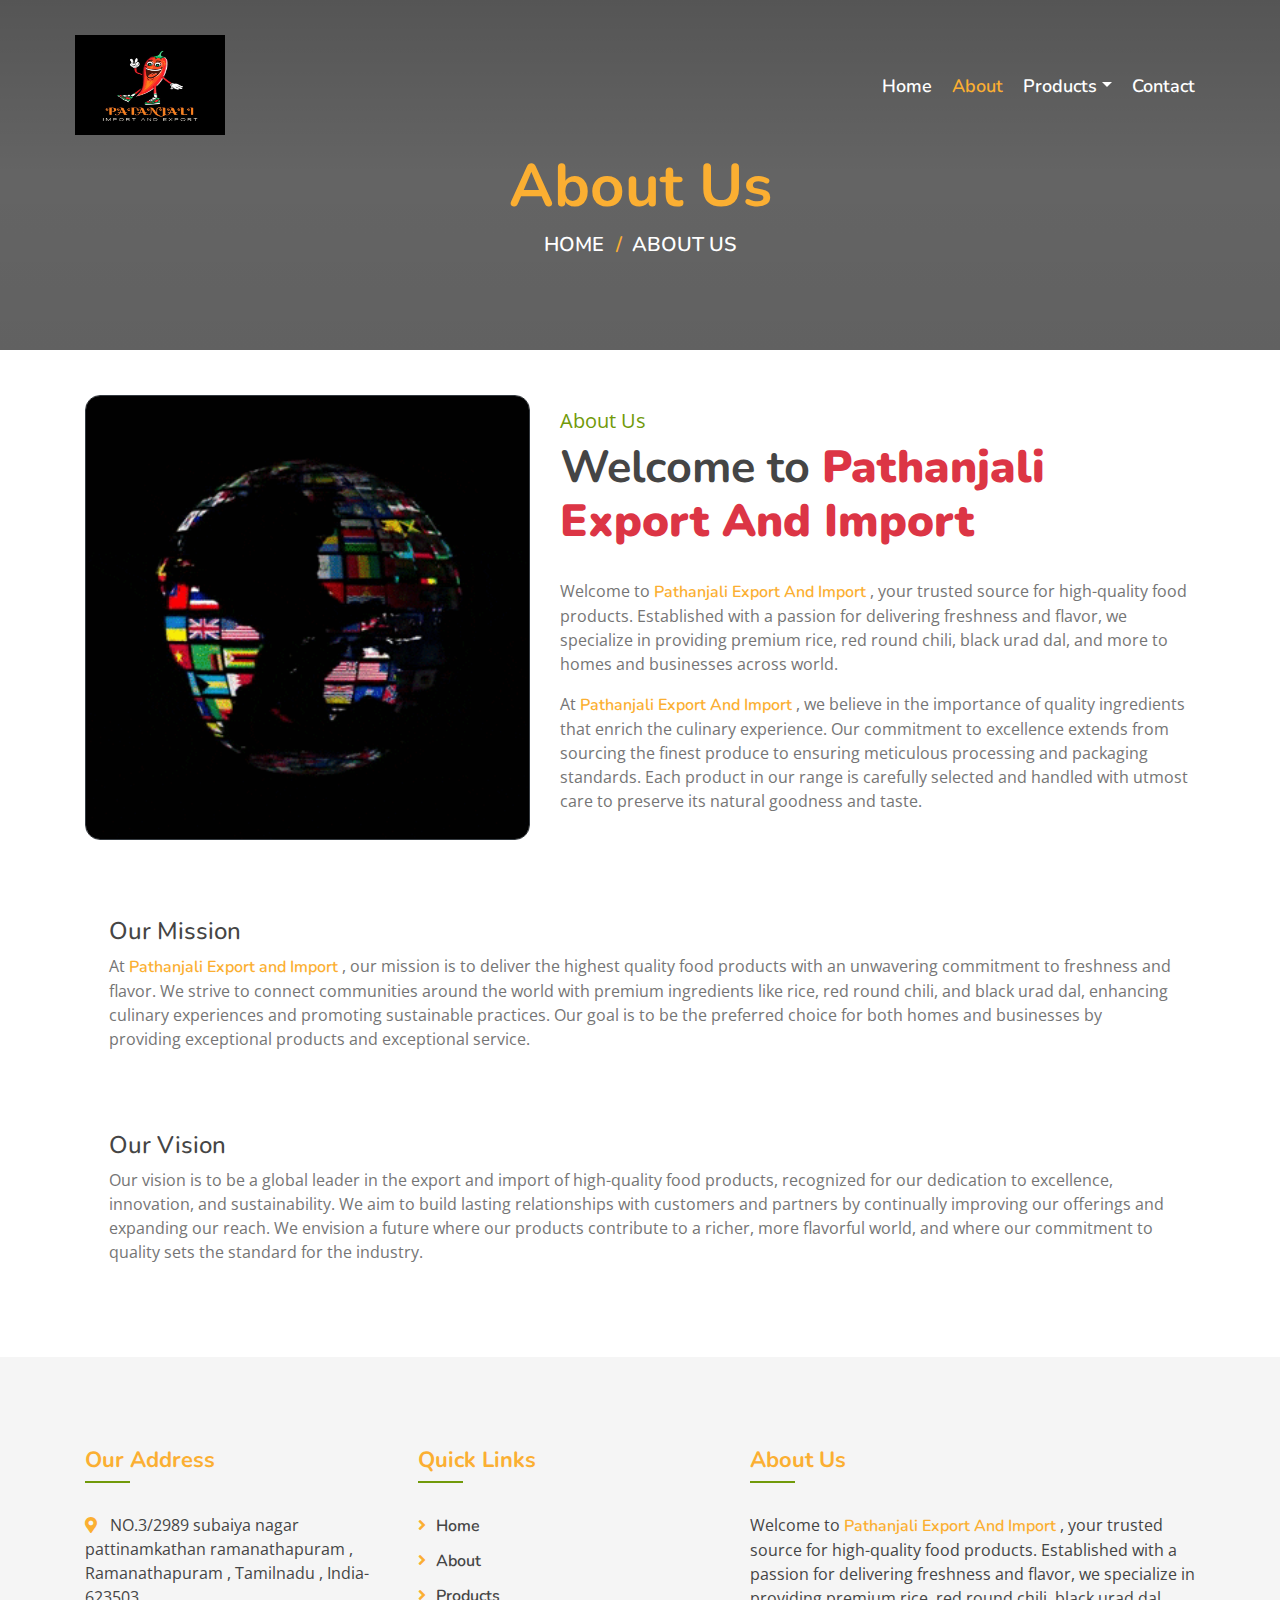
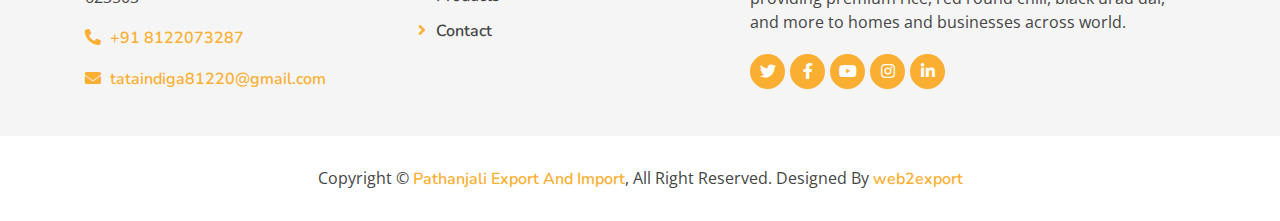
==== commit 6e55a2f7: "load" ====
--- a/about.html
+++ b/about.html
@@ -27,45 +27,43 @@
 
     <body>
         <!-- Nav Bar Start -->
-        <div class="navbar navbar-expand-lg bg-light navbar-light">
-            <div class="container-fluid">
-                <a href="index.html" class="navbar-brand">Burger <span>King</span></a>
-                <button type="button" class="navbar-toggler" data-toggle="collapse" data-target="#navbarCollapse">
-                    <span class="navbar-toggler-icon"></span>
-                </button>
-
-                <div class="collapse navbar-collapse justify-content-between" id="navbarCollapse">
-                    <div class="navbar-nav ml-auto">
-                        <a href="index.html" class="nav-item nav-link">Home</a>
-                        <a href="about.html" class="nav-item nav-link active">About</a>
-                        <a href="feature.html" class="nav-item nav-link">Feature</a>
-                        <a href="team.html" class="nav-item nav-link">Chef</a>
-                        <a href="menu.html" class="nav-item nav-link">Menu</a>
-                        <a href="booking.html" class="nav-item nav-link">Booking</a>
-                        <div class="nav-item dropdown">
-                            <a href="#" class="nav-link dropdown-toggle" data-toggle="dropdown">Pages</a>
-                            <div class="dropdown-menu">
-                                <a href="blog.html" class="dropdown-item">Blog Grid</a>
-                                <a href="single.html" class="dropdown-item">Blog Detail</a>
-                            </div>
-                        </div>
-                        <a href="contact.html" class="nav-item nav-link">Contact</a>
-                    </div>
-                </div>
-            </div>
-        </div>
-        <!-- Nav Bar End -->
+    <div class="navbar navbar-expand-lg bg-light navbar-light">
+        <div class="container-fluid">
+            <a href="index.html" class="navbar-brand"><img src="image/logo/logo.png" height="100px" width="150px" alt=""></a>
+            <button type="button" class="navbar-toggler" data-toggle="collapse" data-target="#navbarCollapse">
+                <span class="navbar-toggler-icon"></span>
+            </button>
+
+            <div class="collapse navbar-collapse justify-content-between" id="navbarCollapse">
+                <div class="navbar-nav ml-auto">
+                    <a href="index.html" class="nav-item nav-link ">Home</a>
+                    <a href="about.html" class="nav-item nav-link active">About</a>
+                    
+                    <div class="nav-item dropdown">
+                        <a href="#" class="nav-link dropdown-toggle" data-toggle="dropdown">Products</a>
+                        <div class="dropdown-menu">
+                            <a href="red-round-chilly.html" class="dropdown-item">Red Round Chilly</a>
+                            <a href="rice.html" class="dropdown-item">Rice</a>
+                            <a href="urad.html" class="dropdown-item">Urad dal Black</a>
+                        </div>
+                    </div>
+                    <a href="contact.html" class="nav-item nav-link">Contact</a>
+                </div>
+            </div>
+        </div>
+    </div>
+    <!-- Nav Bar End -->
         
         
         <!-- Page Header Start -->
-        <div class="page-header mb-0">
+        <div class="page-header mb-0" style="background-image:  linear-gradient(rgba(0, 0, 0, 0.667),rgba(0, 0, 0, 0.609),rgba(0, 0, 0, 0.618)), url(image/black_udat.jpg);">
             <div class="container">
                 <div class="row">
                     <div class="col-12">
                         <h2>About Us</h2>
                     </div>
                     <div class="col-12">
-                        <a href="">Home</a>
+                        <a href="/">Home</a>
                         <a href="">About Us</a>
                     </div>
                 </div>
@@ -74,80 +72,54 @@
         <!-- Page Header End -->
         
         
-        <!-- Food Start -->
-        <div class="food mt-0">
-            <div class="container">
-                <div class="row align-items-center">
-                    <div class="col-md-4">
-                        <div class="food-item">
-                            <i class="flaticon-burger"></i>
-                            <h2>Burgers</h2>
+        
+
+        <!-- About Start -->
+    <div class="about">
+        <div class="container">
+            <div class="row align-items-center">
+                <div class="col-lg-5">
+                    <div class="about-img">
+                         <img src="image/a.gif"  class="border border-3 border-dark" alt="">
+                    </div>
+                </div>
+                <div class="col-lg-7">
+                    <div class="about-content">
+                        <div class="section-header">
+                            <p>About Us</p>
+                            <h2>Welcome to <b class="text-danger">Pathanjali Export And Import</b></h2>
+                        </div>
+                        <div class="about-text">
                             <p>
-                                Lorem ipsum dolor sit amet elit. Phasel nec pretium mi. Curabit facilis ornare velit non vulputa. Aliquam metus tortor auctor quis sem. 
+                                Welcome to <a href="/">Pathanjali Export And Import</a> , your trusted source for high-quality food products. Established with a passion for delivering freshness and flavor, we specialize in providing premium rice, red round chili, black urad dal, and more to homes and businesses across world.
                             </p>
-                            <a href="">View Menu</a>
-                        </div>
-                    </div>
-                    <div class="col-md-4">
-                        <div class="food-item">
-                            <i class="flaticon-snack"></i>
-                            <h2>Snacks</h2>
                             <p>
-                                Lorem ipsum dolor sit amet elit. Phasel nec pretium mi. Curabit facilis ornare velit non vulputa. Aliquam metus tortor auctor quis sem. 
+                                At <a href="/">Pathanjali Export And Import</a> , we believe in the importance of quality ingredients that enrich the culinary experience. Our commitment to excellence extends from sourcing the finest produce to ensuring meticulous processing and packaging standards. Each product in our range is carefully selected and handled with utmost care to preserve its natural goodness and taste.
                             </p>
-                            <a href="">View Menu</a>
-                        </div>
-                    </div>
-                    <div class="col-md-4">
-                        <div class="food-item">
-                            <i class="flaticon-cocktail"></i>
-                            <h2>Beverages</h2>
-                            <p>
-                                Lorem ipsum dolor sit amet elit. Phasel nec pretium mi. Curabit facilis ornare velit non vulputa. Aliquam metus tortor auctor quis sem. 
-                            </p>
-                            <a href="">View Menu</a>
-                        </div>
-                    </div>
-                </div>
-            </div>
-        </div>
-        <!-- Food End -->
-        
-
-        <!-- About Start -->
-        <div class="about">
-            <div class="container">
-                <div class="row align-items-center">
-                    <div class="col-lg-6">
-                        <div class="about-img">
-                            <img src="img/about.jpg" alt="Image">
-                            <button type="button" class="btn-play" data-toggle="modal" data-src="https://www.youtube.com/embed/DWRcNpR6Kdc" data-target="#videoModal">
-                                <span></span>
-                            </button>
-                        </div>
-                    </div>
-                    <div class="col-lg-6">
-                        <div class="about-content">
-                            <div class="section-header">
-                                <p>About Us</p>
-                                <h2>Cooking Since 1990</h2>
-                            </div>
-                            <div class="about-text">
-                                <p>
-                                    Lorem ipsum dolor sit amet, consectetur adipiscing elit. Phasellus nec pretium mi. Curabitur facilisis ornare velit non vulputate. Aliquam metus tortor, auctor id gravida condimentum, viverra quis sem.
-                                </p>
-                                <p>
-                                    Lorem ipsum dolor sit amet, consectetur adipiscing elit. Phasellus nec pretium mi. Curabitur facilisis ornare velit non vulputate. Aliquam metus tortor, auctor id gravida condimentum, viverra quis sem. Curabitur non nisl nec nisi scelerisque maximus. Aenean consectetur convallis porttitor. Aliquam interdum at lacus non blandit.
-                                </p>
-                                <a class="btn custom-btn" href="">Book A Table</a>
-                            </div>
-                        </div>
-                    </div>
-                </div>
-            </div>
-        </div>
-        <!-- About End -->
-        
+ 
+                        </div>
+                    </div>
+                </div>
+            </div>
+        </div>
+    </div>
+    <!-- About End -->
+        <div class="container">
+            <div class="row">
+                <div class="col-12 my-2">
+                    <div class="p-4">
+                        <h4>Our Mission</h4>
+                        <p>At <a href="/"> Pathanjali Export and Import</a> , our mission is to deliver the highest quality food products with an unwavering commitment to freshness and flavor. We strive to connect communities around the world with premium ingredients like rice, red round chili, and black urad dal, enhancing culinary experiences and promoting sustainable practices. Our goal is to be the preferred choice for both homes and businesses by providing exceptional products and exceptional service.</p>
+                    </div>
+                </div>
+                <div class="col-12 my-2">
+                    <div class="p-4">
+                        <h4>Our Vision </h4>
+                        <p>Our vision is to be a global leader in the export and import of high-quality food products, recognized for our dedication to excellence, innovation, and sustainability. We aim to build lasting relationships with customers and partners by continually improving our offerings and expanding our reach. We envision a future where our products contribute to a richer, more flavorful world, and where our commitment to quality sets the standard for the industry.</p>
+                    </div>
+                </div>
+            </div>
+        </div>
         
         <!-- Video Modal Start-->
         <div class="modal fade" id="videoModal" tabindex="-1" role="dialog" aria-labelledby="exampleModalLabel" aria-hidden="true">
@@ -168,61 +140,57 @@
         <!-- Video Modal End -->
 
 
-        <!-- Footer Start -->
-        <div class="footer">
+          <!-- Footer Start -->
+    <div class="footer">
+        <div class="container">
+            <div class="row">
+                <div class="col-lg-7">
+                    <div class="row">
+                        <div class="col-md-6">
+                            <div class="footer-contact">
+                                <h2>Our Address</h2>
+                                <p><i class="fa fa-map-marker-alt"></i>NO.3/2989 subaiya nagar pattinamkathan ramanathapuram , Ramanathapuram , Tamilnadu , India-623503</p>
+                                <p><i class="fa fa-phone-alt"></i><a href="tel:8122073287">+91 8122073287</a></p>
+                                <p><i class="fa fa-envelope"></i><a href="mailto:tataindiga81220@gmail.com">tataindiga81220@gmail.com</a></p>
+                               
+                            </div>
+                        </div>
+                        <div class="col-md-6">
+                            <div class="footer-link">
+                                <h2>Quick Links</h2>
+                                <a href="/">Home</a>
+                                <a href="/">About</a>
+                                <a href="">Products</a>
+                                <a href="/">Contact</a>                                
+                            </div>
+                        </div>
+                    </div>
+                </div>
+                <div class="col-lg-5">
+                    <div class="footer-newsletter">
+                        <h2>About Us</h2>
+                        <p>
+                            Welcome to <a href="/">Pathanjali Export And Import</a> , your trusted source for high-quality food products. Established with a passion for delivering freshness and flavor, we specialize in providing premium rice, red round chili, black urad dal, and more to homes and businesses across world.
+                        </p>
+                        <div class="footer-social">
+                            <a href=""><i class="fab fa-twitter"></i></a>
+                            <a href=""><i class="fab fa-facebook-f"></i></a>
+                            <a href=""><i class="fab fa-youtube"></i></a>
+                            <a href=""><i class="fab fa-instagram"></i></a>
+                            <a href=""><i class="fab fa-linkedin-in"></i></a>
+                        </div>
+                    </div>
+                </div>
+            </div>
+        </div>
+        <div class="copyright">
             <div class="container">
-                <div class="row">
-                    <div class="col-lg-7">
-                        <div class="row">
-                            <div class="col-md-6">
-                                <div class="footer-contact">
-                                    <h2>Our Address</h2>
-                                    <p><i class="fa fa-map-marker-alt"></i>123 Street, New York, USA</p>
-                                    <p><i class="fa fa-phone-alt"></i>+012 345 67890</p>
-                                    <p><i class="fa fa-envelope"></i>info@example.com</p>
-                                    <div class="footer-social">
-                                        <a href=""><i class="fab fa-twitter"></i></a>
-                                        <a href=""><i class="fab fa-facebook-f"></i></a>
-                                        <a href=""><i class="fab fa-youtube"></i></a>
-                                        <a href=""><i class="fab fa-instagram"></i></a>
-                                        <a href=""><i class="fab fa-linkedin-in"></i></a>
-                                    </div>
-                                </div>
-                            </div>
-                            <div class="col-md-6">
-                                <div class="footer-link">
-                                    <h2>Quick Links</h2>
-                                    <a href="">Terms of use</a>
-                                    <a href="">Privacy policy</a>
-                                    <a href="">Cookies</a>
-                                    <a href="">Help</a>
-                                    <a href="">FQAs</a>
-                                </div>
-                            </div>
-                        </div>
-                    </div>
-                    <div class="col-lg-5">
-                        <div class="footer-newsletter">
-                            <h2>Newsletter</h2>
-                            <p>
-                                Lorem ipsum dolor sit amet elit. Quisque eu lectus a leo dictum nec non quam. Tortor eu placerat rhoncus, lorem quam iaculis felis, sed lacus neque id eros.
-                            </p>
-                            <div class="form">
-                                <input class="form-control" placeholder="Email goes here">
-                                <button class="btn custom-btn">Submit</button>
-                            </div>
-                        </div>
-                    </div>
-                </div>
-            </div>
-            <div class="copyright">
-                <div class="container">
-                    <p>Copyright &copy; <a href="#">Your Site Name</a>, All Right Reserved.</p>
-                    <p>Designed By <a href="https://htmlcodex.com">HTML Codex</a></p>
-                </div>
-            </div>
-        </div>
-        <!-- Footer End -->
+                <p>Copyright &copy; <a href="/">Pathanjali Export And Import</a>, All Right Reserved.</p>
+                <p>Designed By <a href="https://web2export.com">web2export</a></p>
+            </div>
+        </div>
+    </div>
+    <!-- Footer End -->
 
         <a href="#" class="back-to-top"><i class="fa fa-chevron-up"></i></a>
 
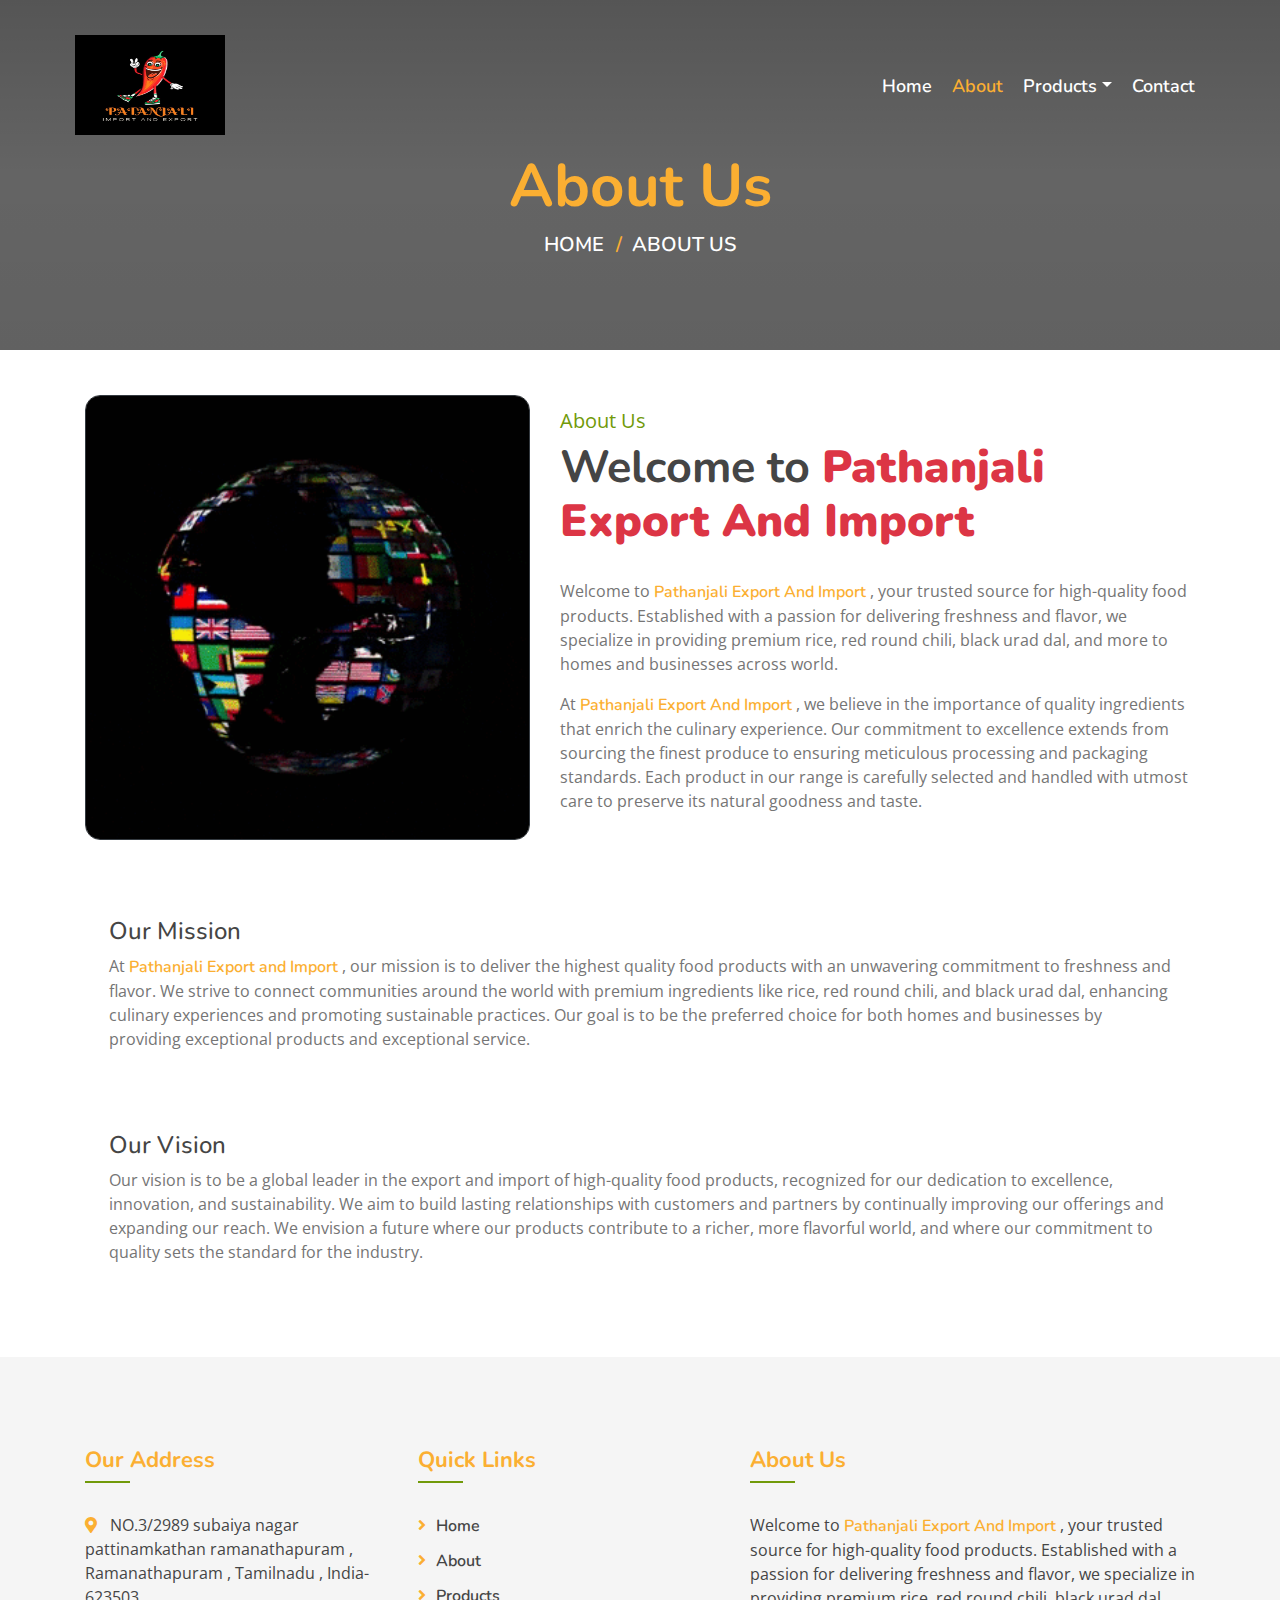
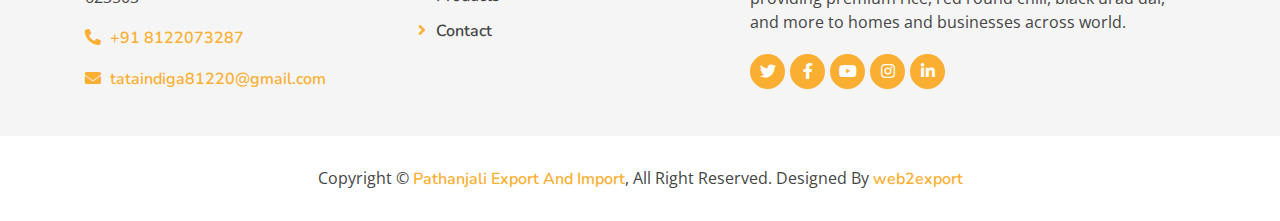
==== commit c7c2b29a: "load" ====
--- a/about.html
+++ b/about.html
@@ -38,12 +38,13 @@
                 <div class="navbar-nav ml-auto">
                     <a href="index.html" class="nav-item nav-link ">Home</a>
                     <a href="about.html" class="nav-item nav-link active">About</a>
-                    
                     <div class="nav-item dropdown">
                         <a href="#" class="nav-link dropdown-toggle" data-toggle="dropdown">Products</a>
                         <div class="dropdown-menu">
                             <a href="red-round-chilly.html" class="dropdown-item">Red Round Chilly</a>
-                            <a href="rice.html" class="dropdown-item">Rice</a>
+                            <a href="basmati.html" class="dropdown-item">Basmati Rice</a>
+                            <a href="non-basmati.html" class="dropdown-item">Non Basmati Rice</a>
+                            <a href="ponni.html" class="dropdown-item">Ponni Rice</a>
                             <a href="urad.html" class="dropdown-item">Urad dal Black</a>
                         </div>
                     </div>
